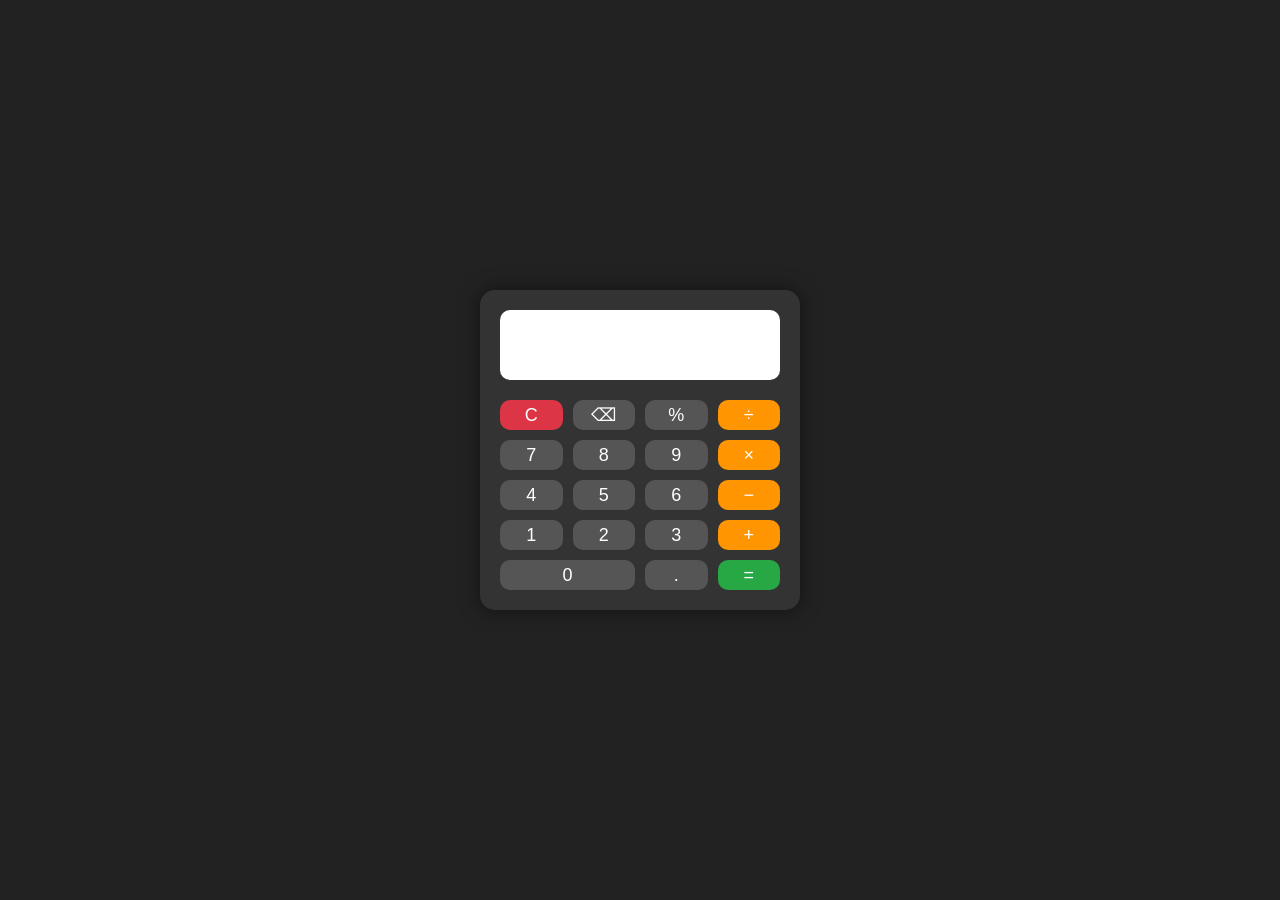
==== index.html @ 6edea2dc "this is calculator" ====
<!DOCTYPE html>
<html lang="en">
<head>
    <meta charset="UTF-8">
    <meta name="viewport" content="width=device-width, initial-scale=1.0">
    <title>Calculator UI </title>
    <link rel="stylesheet" href="style.css">
</head>
<body>
    <!DOCTYPE html>
<html lang="en">
<head>
    <meta charset="UTF-8">
    <meta name="viewport" content="width=device-width, initial-scale=1.0">

    <title>Basic Calculator</title>

    <link rel="stylesheet" href="style.css">
</head>

<body>

    <div class="calculator">

        <input type="text" id="display" readonly>

        <div class="buttons">

            <button class="clear" onclick="clearDisplay()">C</button>
            <button onclick="deleteLast()">⌫</button>
            <button onclick="appendValue('%')">%</button>
            <button class="operator" onclick="appendValue('/')">÷</button>

            <button onclick="appendValue('7')">7</button>
            <button onclick="appendValue('8')">8</button>
            <button onclick="appendValue('9')">9</button>
            <button class="operator" onclick="appendValue('*')">×</button>

            <button onclick="appendValue('4')">4</button>
            <button onclick="appendValue('5')">5</button>
            <button onclick="appendValue('6')">6</button>
            <button class="operator" onclick="appendValue('-')">−</button>

            <button onclick="appendValue('1')">1</button>
            <button onclick="appendValue('2')">2</button>
            <button onclick="appendValue('3')">3</button>
            <button class="operator" onclick="appendValue('+')">+</button>

            <button onclick="appendValue('0')" class="zero">0</button>
            <button onclick="appendValue('.')">.</button>
            <button class="equal" onclick="calculate()">=</button>

        </div>

    </div>

    <script src="script.js"></script>

</body>
</html>
    <script src="script.js"></script>
</body>
</html>
---- style.css ----
* {
    margin: 0;
    padding: 0;
    box-sizing: border-box;
}

body {
    min-height: 100vh;
    display: flex;
    justify-content: center;
    align-items: center;
    background-color: #222;
    font-family: Arial, sans-serif;
}

.calculator {
    width: 320px;
    padding: 20px;
    background-color: #333;
    border-radius: 15px;
    box-shadow: 0 0 20px rgba(0, 0, 0, 0.5);
}

#display {
    width: 100%;
    height: 70px;
    margin-bottom: 20px;
    padding: 10px;
    border: none;
    outline: none;
    border-radius: 10px;
    background-color: white;
    font-size: 30px;
    text-align: right;
}

.buttons {
    display: grid;
    grid-template-columns: repeat(4, 1fr);
    gap: 10px;
}

button {
    height: 30px;
    border: none;
    border-radius: 10px;
    font-size: 18px;
    cursor: pointer;
    background-color: #555;
    color: white;
}

button:hover {
    background-color: #666;
}

.operator {
    background-color: #ff9500;
}

.equal {
    background-color: #28a745;
}

.clear {
    background-color: #dc3545;
}

.zero {
    grid-column: span 2;
}
---- style.css ----
* {
    margin: 0;
    padding: 0;
    box-sizing: border-box;
}

body {
    min-height: 100vh;
    display: flex;
    justify-content: center;
    align-items: center;
    background-color: #222;
    font-family: Arial, sans-serif;
}

.calculator {
    width: 320px;
    padding: 20px;
    background-color: #333;
    border-radius: 15px;
    box-shadow: 0 0 20px rgba(0, 0, 0, 0.5);
}

#display {
    width: 100%;
    height: 70px;
    margin-bottom: 20px;
    padding: 10px;
    border: none;
    outline: none;
    border-radius: 10px;
    background-color: white;
    font-size: 30px;
    text-align: right;
}

.buttons {
    display: grid;
    grid-template-columns: repeat(4, 1fr);
    gap: 10px;
}

button {
    height: 30px;
    border: none;
    border-radius: 10px;
    font-size: 18px;
    cursor: pointer;
    background-color: #555;
    color: white;
}

button:hover {
    background-color: #666;
}

.operator {
    background-color: #ff9500;
}

.equal {
    background-color: #28a745;
}

.clear {
    background-color: #dc3545;
}

.zero {
    grid-column: span 2;
}
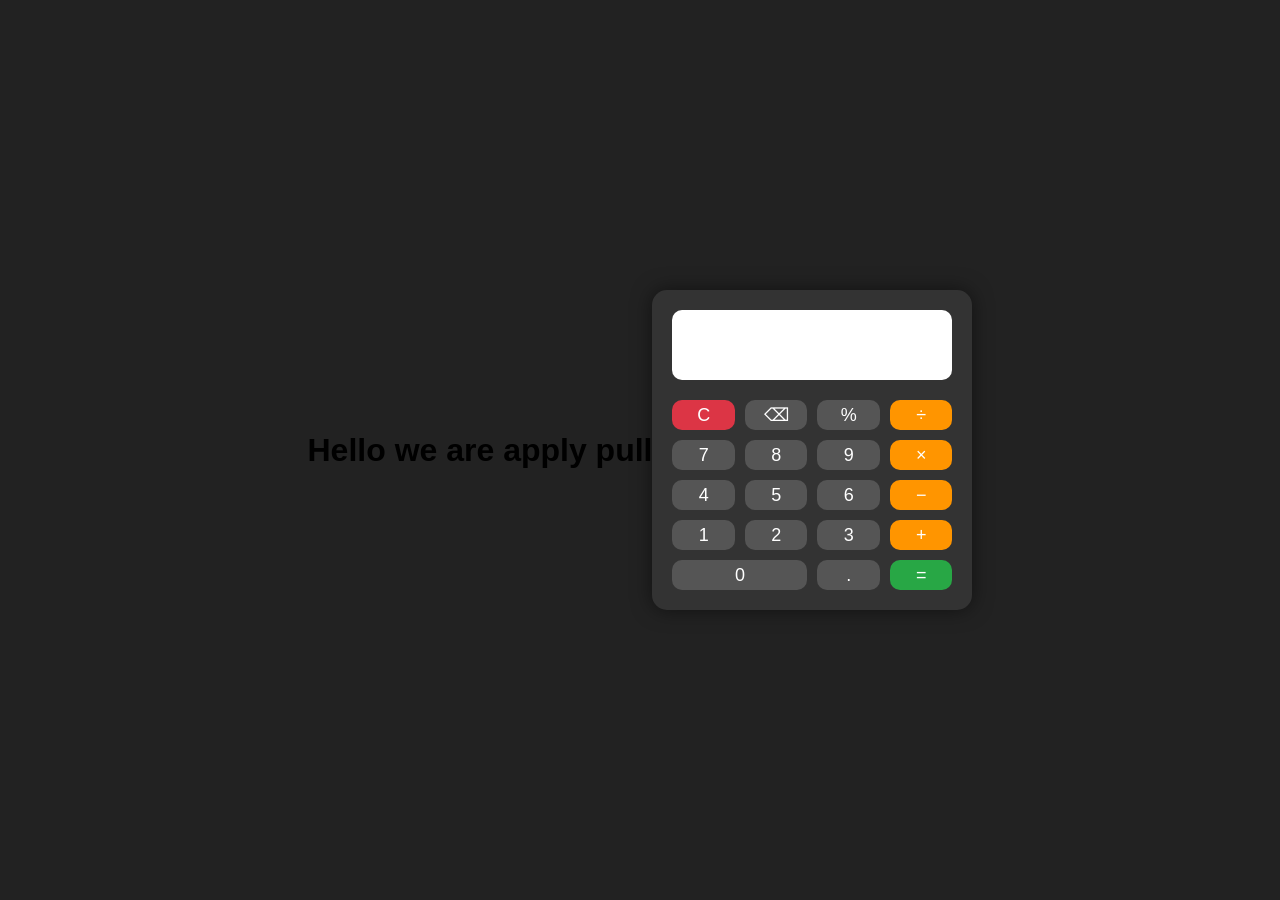
==== commit 037b1228: "Update index.html" ====
--- a/index.html
+++ b/index.html
@@ -19,7 +19,7 @@
 </head>
 
 <body>
-
+<h1>Hello we are apply pull </h1>
     <div class="calculator">
 
         <input type="text" id="display" readonly>
@@ -60,4 +60,4 @@
 </html>
     <script src="script.js"></script>
 </body>
-</html>+</html>
